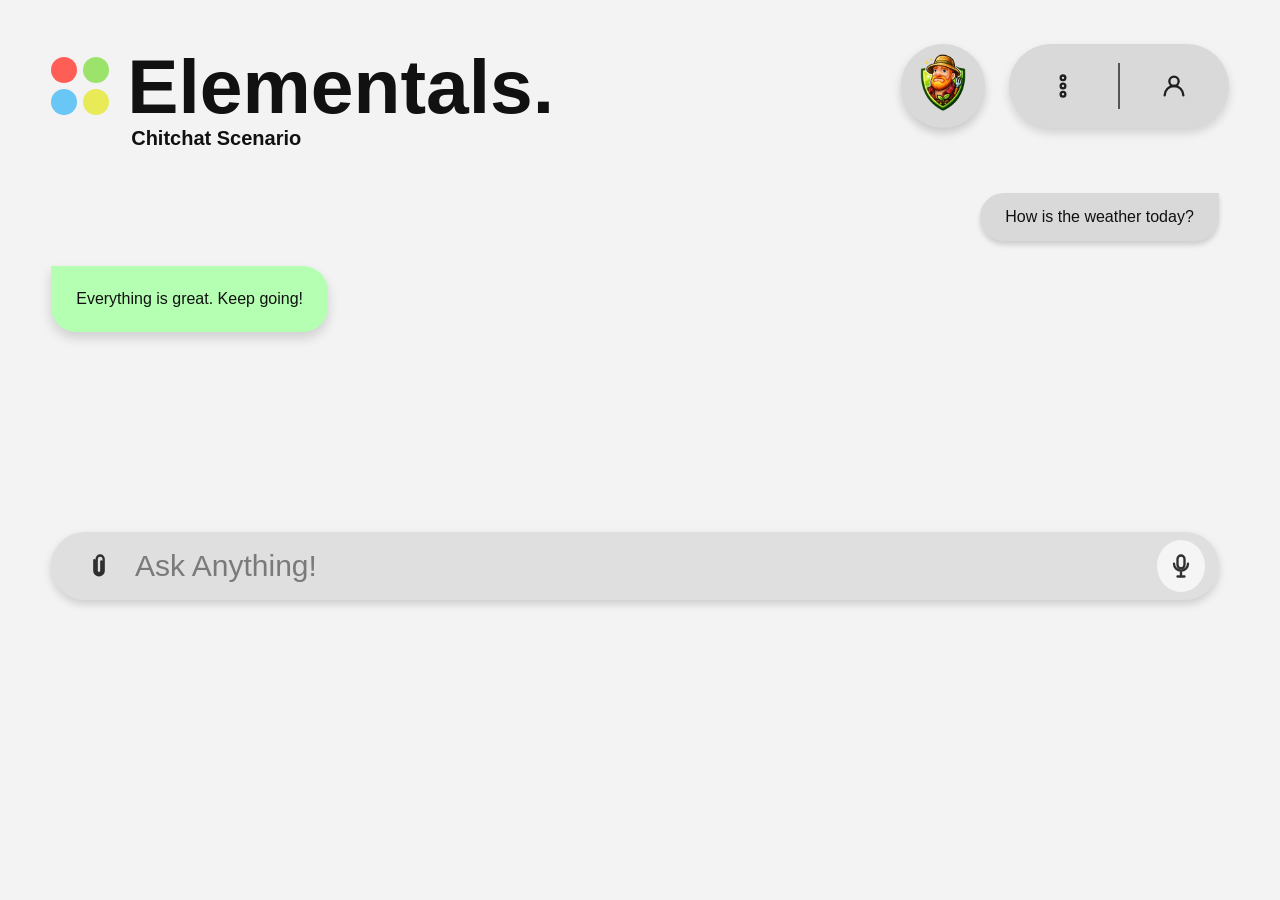
==== templates/History.html @ 989daa24 "History completed" ====
<!DOCTYPE html>
<html>
<head>
    <title>Elementals</title>
    <link rel="stylesheet" href="../static/History.css">
</head>

<body>
    <main class="page">
        <header class="top-row">
            <div class="brand">
                <div class="logo-grid" aria-hidden="true">
                    <span class="dot red"></span>
                    <span class="dot green"></span>
                    <span class="dot blue"></span>
                    <span class="dot yellow"></span>
                </div>
                <h1 class="title">Elementals.</h1>
            </div>

            <div class="top-actions">
                <button class="ai" aria-label="AI assistant">
                    <img src="./image/ailogo.png" alt="AI logo">
                </button>

                <div class="action-pill">
                    <button id="menu-btn" class="pill-btn" aria-label="More options" type="button">
                        <svg class="icon-svg" viewBox="0 0 24 24">
                        <circle cx="12" cy="5" r="2"></circle>
                        <circle cx="12" cy="12" r="2"></circle>
                        <circle cx="12" cy="19" r="2"></circle>
                        </svg>
                    </button>

                    <span class="pill-divider"></span>
                    <button class="pill-btn" aria-label="Profile" type="button">
                        <svg class="icon-svg" viewBox="0 0 24 24" aria-hidden="true">
                            <circle cx="12" cy="8" r="4"></circle>
                            <path d="M4 20a8 8 0 0 1 16 0"></path>
                        </svg>
                    </button>
                </div>
            </div>
        </header>

        <div class="layout">

            <div class="chat-area">

        <h2 class="Chitchat">Chitchat Scenario</h2>

        <div class="question">How is the weather today?</div>

        <div class="response-box">

        <div class="ai-text">
            <p>Everything is great. Keep going!</p>
        </div>
            
        </div>

        <!--Input Bar--> 
        <section class="chat-block">
            <div class="prompt-bar">
                <button class="icon-btn" type="button" aria-label="Attach file">
                    <svg class="icon-svg" viewBox="0 0 24 24" aria-hidden="true">
                        <path d="M8 7v9a4 4 0 0 0 8 0V6a3 3 0 0 0-6 0v10a2 2 0 0 0 4 0V8"></path>
                    </svg>
                </button>
                <input id="chat-input" type="text" placeholder="Ask Anything!" />
                <button class="mic icon-btn" aria-label="Voice input" type="button">
                    <svg class="icon-svg" viewBox="0 0 24 24" aria-hidden="true">
                        <rect x="9" y="3" width="6" height="11" rx="3"></rect>
                        <path d="M6 10a6 6 0 0 0 12 0M12 16v5M9 21h6"></path>
                    </svg>
                </button>
            </div>

        </section>
            </div>

        <!-- History Sidebar -->
        <aside id="history-panel" class="history-panel">

            <h3 class="history-title">History</h3>

            <div class="history-item">
                Chitchat Scenario
            </div>

            <div class="history-search">
                Kuching Weather Forecast Today
            </div>

        </aside>
        </div>

    </main>

<script>

const menuBtn = document.getElementById("menu-btn");
const historyPanel = document.getElementById("history-panel");

menuBtn.addEventListener("click", function () {
    historyPanel.classList.toggle("open");
});

</script>

</body>
</html>
---- static/History.css ----
:root {
    --bg: #f3f3f3;
    --text: #111111;
    --muted: #666666;
    --card: #2f2e66;
    --card-deep: #23224f;
    --panel: rgba(255, 255, 255, 0.08);
}

* {
    box-sizing: border-box;
}

body {
    margin: 0;
    font-family: "Segoe UI", Tahoma, Geneva, Verdana, sans-serif;
    color: var(--text);
    background-color: var(--bg);
}

.page {
    width: min(1320px, 92vw);
    margin: 44px auto 18px;
}

.top-row {
    display: flex;
    align-items: center;
    justify-content: space-between;
    gap: 24px;
}

.brand {
    display: flex;
    align-items: center;
    gap: 18px;
}

.logo-grid {
    width: 58px;
    display: grid;
    grid-template-columns: repeat(2, 1fr);
    gap: 6px;
}

/* For the elementals logo */
.dot {
    width: 26px;
    height: 26px;
    border-radius: 50%;
}

.red {
    background: #ff5e57;
}

.green {
    background: #9be36b;
}

.blue {
    background: #68c7f5;
}

.yellow {
    background: #e8ea58;
}

.title {
    margin: 0;
    font-size: clamp(48px, 6vw, 84px);
    font-weight: 800;
    line-height: 1;
}

/* Making the profile and setting onto the top right */
.top-actions {
    display: flex;
    align-items: center;
    gap: 24px;
}

/* AI logo circle */
.ai {
    width: 84px;
    height: 84px;
    border-radius: 50%;
    border: none;
    padding: 0;
    background: #d9d9d9;
    box-shadow: 0 5px 10px rgba(0, 0, 0, 0.18);
    cursor: pointer;
}

.ai img {
    width: 100%;
    height: 100%;
    object-fit: cover;
    border-radius: 50%;
    display: block;
}
/* Setting and Profile circle */
.action-pill {
    min-width: 220px;
    height: 84px;
    border-radius: 42px;
    background: #d9d9d9;
    display: flex;
    align-items: center;
    justify-content: space-evenly;
    box-shadow: 0 5px 10px rgba(0, 0, 0, 0.14);
}

.pill-btn {
    border: none;
    background: transparent;
    cursor: pointer;
    color: #1f1f1f;
    width: 56px;
    height: 56px;
    display: grid;
    place-items: center;
}

.pill-divider {
    width: 2px;
    height: 54%;
    background: #1f1f1f;
    opacity: 0.7;
}

.icon-svg {
    width: 28px;
    height: 28px;
    fill: none;
    stroke: currentColor;
    stroke-width: 2;
    stroke-linecap: round;
    stroke-linejoin: round;
}

.Chitchat {
    margin: 5px 0 14px;
    font-size: clamp(10px, 4.8vw, 20px);
    line-height: 0.5;
    padding-left: 80px;
}

.question{
background:#d9d9d9;
padding:15px 25px;
border-radius:25px 0px 25px 25px;
box-shadow:0 4px 5px rgba(0,0,0,0.15);
width:max-content;
margin-left:auto;   /* pushes bubble to the right */
margin-right:0px;
margin-top:50px;
margin-bottom:25px;
font-weight:500;
}

.response-box{
background:#b5ffb2;
border-radius:0px 25px 25px 25px;
box-shadow:0 6px 12px rgba(0,0,0,0.15);
display:flex;
font-weight:500;
gap:30px;
padding:5px 25px;
width: max-content;
align-items:flex-start;
font-weight:500;
margin-right:100px;
}

.ai-text{
max-width:max-content;
line-height:1.5;

}

.chat-block {
    margin-top: 200px;
    max-width: 2000px;
}

.prompt-bar {
    background: #dfdfdf;
    border-radius: 36px;
    min-height: 10px;
    display: flex;
    align-items: center;
    justify-content: space-between;
    gap: 10px;
    padding: 8px 14px 8px 24px;
    box-shadow: 0 4px 8px rgba(0, 0, 0, 0.16);
}

.prompt-bar p {
    margin: 0;
    flex: 1;
    font-size: 42px;
    color: #7a7a7a;
}

.icon-btn {
    border: none;
    background: transparent;
    color: #2f2f2f;
    width: 52px;
    height: 52px;
    display: grid;
    place-items: center;
    border-radius: 50%;
    cursor: pointer;
}

.mic {
    background: #f5f5f5;
}

#chat-input {
    border: none;
    outline: none;
    background: transparent;
    width: 100%;
    font-size: 30px;
    color: #333333;
}

#chat-input::placeholder {
    color: #7a7a7a;
}

.chip {
    border: none;
    border-radius: 22px;
    min-height: 58px;
    text-align: left;
    padding: 0 22px;
    font-size: 42px;
    color: #606060;
    background: #e4e4e4;
    cursor: pointer;
    box-shadow: 0 4px 7px rgba(0, 0, 0, 0.14);
}

.history-panel{
width:0;
overflow:hidden;
background:#8eaaff;
border-radius:30px 0 0 30px;
box-shadow:0 6px 12px rgba(5,5,0,0.15);
transition:0.3s;
padding:30px 0;
margin-top:10px;
margin-left:10px;
}

.history-panel.open{
width:300px;
padding:30px;
}

.history-title{
margin-top: -20px;
margin-left: -2px;
font-size: 25px;
}

.history-item{
background:white;
padding: 10px 10px;
width: 400px;
border-radius: 50px;
box-shadow:-5px 0 15px rgba(0,0,0,0.2);
font-weight: 500;
}

.history-search{
padding-top: 20px;
padding-left: 9px;
font-size: medium;
white-space: nowrap;
}

.layout{
display:flex;
position:relative;
}

/* Chat area takes full width initially */

.chat-area{
flex:1;
transition:0.3s;
}

/* Interaction layer: hover, active, focus, and stronger shadows */
.ai,
.action-pill,
.pill-btn,
.weather-card,
.prompt-bar,
.icon-btn,

.chip {
    transition: transform 0.2s ease, box-shadow 0.2s ease, background-color 0.2s ease, color 0.2s ease;
}

.ai:hover {
    transform: translateY(-2px) scale(1.02);
    box-shadow: 0 10px 18px rgba(0, 0, 0, 0.24);
}

.ai:active {
    transform: translateY(0) scale(0.98);
}

.action-pill:hover {
    transform: translateY(-1px);
    box-shadow: 0 10px 16px rgba(0, 0, 0, 0.2);
}

.pill-btn:hover {
    background-color: rgba(0, 0, 0, 0.07);
    border-radius: 50px;
}

.pill-btn:active {
    transform: scale(0.94);
    background-color: #94afff;
}

.prompt-bar:focus-within {
    transform: translateY(-1px);
    box-shadow: 0 10px 18px rgba(0, 0, 0, 0.2);
}

.icon-btn:hover {
    background: rgba(0, 0, 0, 0.08);
}

.icon-btn:active {
    transform: scale(0.93);
    background:#8eaaff;
}

.chip:hover {
    transform: translateY(-2px);
    background: #eeeeee;
    box-shadow: 0 8px 14px rgba(0, 0, 0, 0.18);
}

.chip:active {
    transform: translateY(0);
}
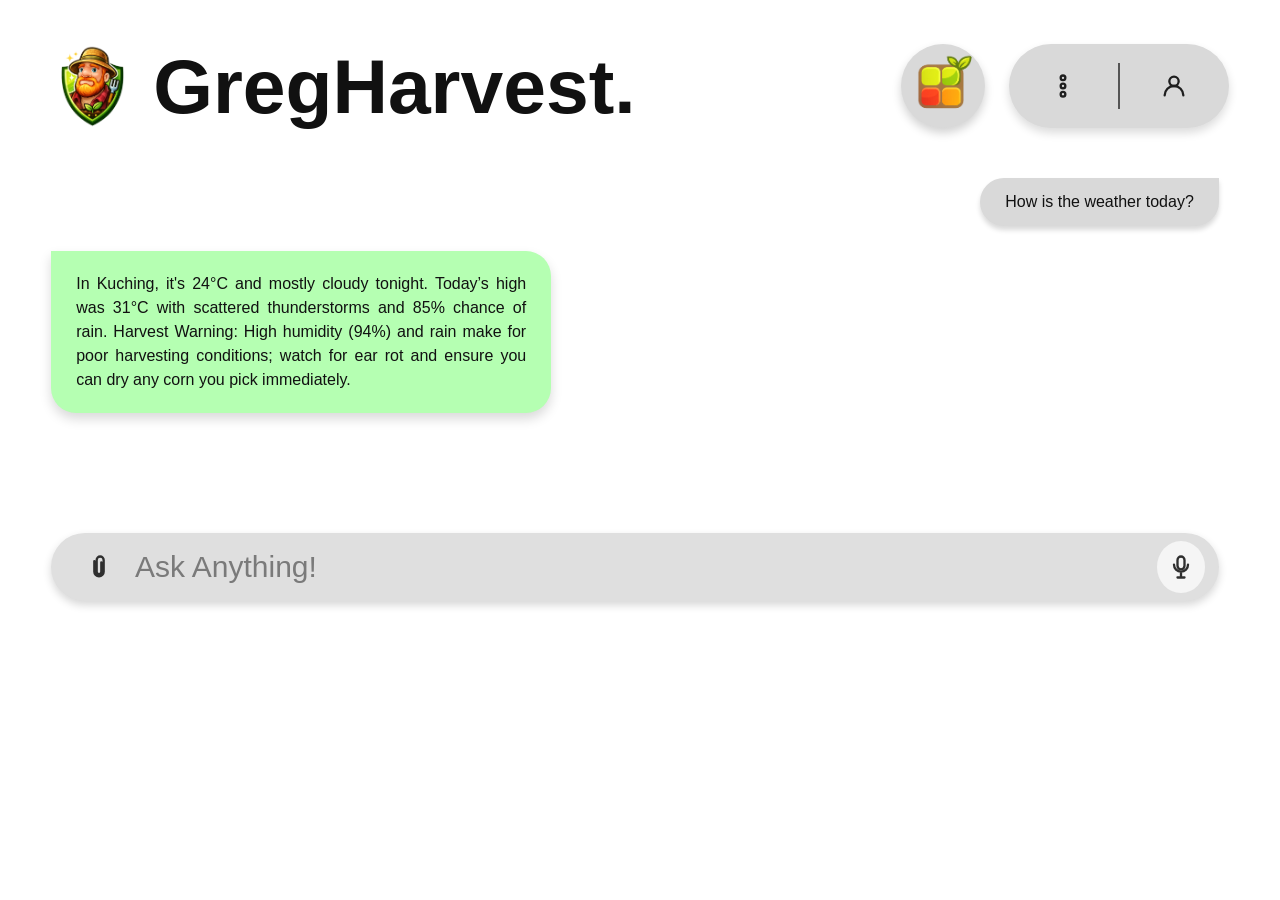
==== commit a1f11a13: "Saved for backup" ====
--- a/templates/History.html
+++ b/templates/History.html
@@ -1,7 +1,7 @@
 <!DOCTYPE html>
 <html>
 <head>
-    <title>Elementals</title>
+    <title>History</title>
     <link rel="stylesheet" href="../static/History.css">
 </head>
 
@@ -9,29 +9,22 @@
     <main class="page">
         <header class="top-row">
             <div class="brand">
-                <div class="logo-grid" aria-hidden="true">
-                    <span class="dot red"></span>
-                    <span class="dot green"></span>
-                    <span class="dot blue"></span>
-                    <span class="dot yellow"></span>
-                </div>
-                <h1 class="title">Elementals.</h1>
+                <img class="brand-logo" src="../static/image/brandlogo.png" alt="GregHarvest AI logo">
+                <h1 class="title">GregHarvest.</h1>
             </div>
 
             <div class="top-actions">
                 <button class="ai" aria-label="AI assistant">
-                    <img src="./image/ailogo.png" alt="AI logo">
+                    <img class="review-logo" src="../static/image/reviewlogo.png" alt="Review logo">
                 </button>
-
                 <div class="action-pill">
                     <button id="menu-btn" class="pill-btn" aria-label="More options" type="button">
-                        <svg class="icon-svg" viewBox="0 0 24 24">
-                        <circle cx="12" cy="5" r="2"></circle>
-                        <circle cx="12" cy="12" r="2"></circle>
-                        <circle cx="12" cy="19" r="2"></circle>
+                        <svg class="icon-svg" viewBox="0 0 24 24" aria-hidden="true">
+                            <circle cx="12" cy="5" r="2"></circle>
+                            <circle cx="12" cy="12" r="2"></circle>
+                            <circle cx="12" cy="19" r="2"></circle>
                         </svg>
                     </button>
-
                     <span class="pill-divider"></span>
                     <button class="pill-btn" aria-label="Profile" type="button">
                         <svg class="icon-svg" viewBox="0 0 24 24" aria-hidden="true">
@@ -47,14 +40,13 @@
 
             <div class="chat-area">
 
-        <h2 class="Chitchat">Chitchat Scenario</h2>
-
         <div class="question">How is the weather today?</div>
 
         <div class="response-box">
 
         <div class="ai-text">
-            <p>Everything is great. Keep going!</p>
+            <p>In Kuching, it's 24°C and mostly cloudy tonight. Today’s high was 31°C with scattered thunderstorms and 85% chance of rain.
+Harvest Warning: High humidity (94%) and rain make for poor harvesting conditions; watch for ear rot and ensure you can dry any corn you pick immediately.</p>
         </div>
             
         </div>
--- a/static/History.css
+++ b/static/History.css
@@ -1,5 +1,5 @@
 :root {
-    --bg: #f3f3f3;
+    --bg: #ffffff;
     --text: #111111;
     --muted: #666666;
     --card: #2f2e66;
@@ -16,6 +16,7 @@
     font-family: "Segoe UI", Tahoma, Geneva, Verdana, sans-serif;
     color: var(--text);
     background-color: var(--bg);
+    transition: background-color 0.25s ease;
 }
 
 .page {
@@ -36,34 +37,12 @@
     gap: 18px;
 }
 
-.logo-grid {
-    width: 58px;
-    display: grid;
-    grid-template-columns: repeat(2, 1fr);
-    gap: 6px;
-}
-
-/* For the elementals logo */
-.dot {
-    width: 26px;
-    height: 26px;
-    border-radius: 50%;
-}
-
-.red {
-    background: #ff5e57;
-}
-
-.green {
-    background: #9be36b;
-}
-
-.blue {
-    background: #68c7f5;
-}
-
-.yellow {
-    background: #e8ea58;
+.brand-logo {
+    width: 84px;
+    height: 84px;
+    object-fit: cover;
+    border-radius: 14px;
+    display: block;
 }
 
 .title {
@@ -92,9 +71,10 @@
     cursor: pointer;
 }
 
-.ai img {
+.review-logo{
     width: 100%;
     height: 100%;
+    padding-top: 2px;
     object-fit: cover;
     border-radius: 50%;
     display: block;
@@ -137,13 +117,6 @@
     stroke-width: 2;
     stroke-linecap: round;
     stroke-linejoin: round;
-}
-
-.Chitchat {
-    margin: 5px 0 14px;
-    font-size: clamp(10px, 4.8vw, 20px);
-    line-height: 0.5;
-    padding-left: 80px;
 }
 
 .question{
@@ -157,6 +130,7 @@
 margin-top:50px;
 margin-bottom:25px;
 font-weight:500;
+text-align: justify;
 }
 
 .response-box{
@@ -167,20 +141,20 @@
 font-weight:500;
 gap:30px;
 padding:5px 25px;
-width: max-content;
+width: 500px;
 align-items:flex-start;
 font-weight:500;
-margin-right:100px;
 }
 
 .ai-text{
 max-width:max-content;
 line-height:1.5;
+text-align: justify;
 
 }
 
 .chat-block {
-    margin-top: 200px;
+    margin-top: 120px;
     max-width: 2000px;
 }
 
@@ -248,7 +222,7 @@
 .history-panel{
 width:0;
 overflow:hidden;
-background:#8eaaff;
+background:#a3baff;
 border-radius:30px 0 0 30px;
 box-shadow:0 6px 12px rgba(5,5,0,0.15);
 transition:0.3s;
